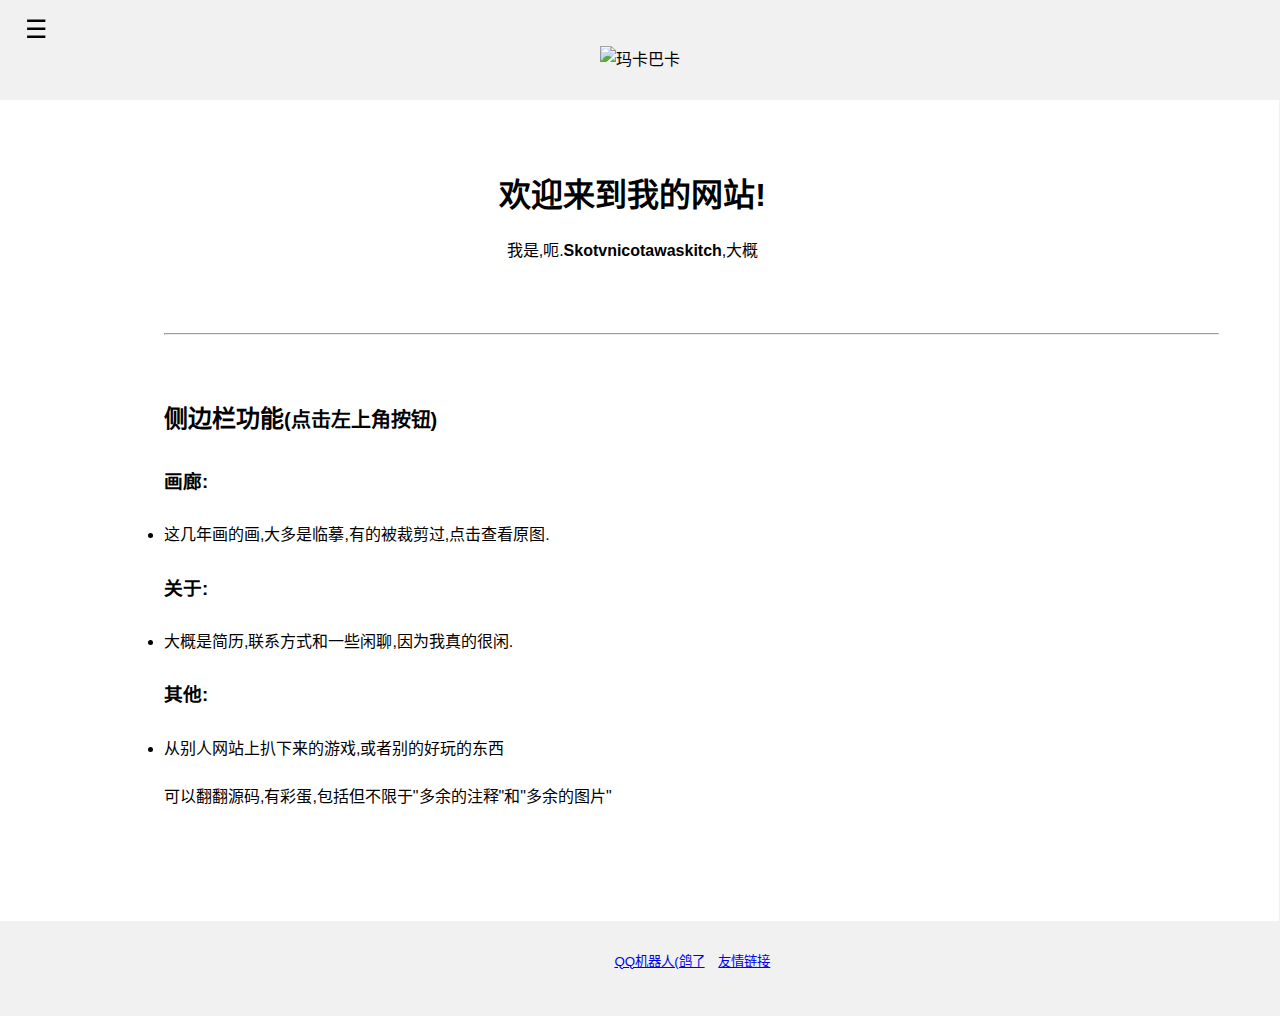
==== index.html @ 0372fd5f "Add files via upload" ====
<!DOCTYPE html>
<!-- HIIIIIIIIIII,你真的来看我的源码了 -->
<html lang="zh-CN">

<head>
  <meta charset="utf-8">
  <meta name="viewport" content="width=device-width, initial-scale=1" />
  <title>BRUH MOUMENT</title>
  <meta property="og:image" content="./img/icon.png" />
  <link rel="shortcut icon" href="./img/icon.png" type="image/x-icon">
  <link rel="stylesheet" type="text/css" href="index.css">
  <link rel="stylesheet" type="text/css" href="sidebar.css">
  <script src="sidebar.js"></script>

</head>

<body style="background-color: #f1f1f1;">

  <ul>
    <!-- 展开按钮 -->
    <span style="
      font-size:25px;
      cursor:pointer;
      margin-left: 10px;
      padding: 15px;
      position: fixed;
      " onclick="openNav()">&#9776;</span>
    <!-- 侧边栏 -->
    <div id="mySidenav" class="sidenav">
      <div style="
      padding: 50px;
      margin-left: -5%;
      margin-bottom: 5%;
      margin-top: -8%;
      text-align: center;
      ">
        <font size="4">Skot's Website</font>
      </div>
      <!-- 收起按钮,选项卡 -->
      <a href="javascript:void(0)" class="closebtn" onclick="closeNav()">&times;</a>
      <li><a class="active" href="./index.html">
          <img src="./img/home.png" class="imgPlace" width="25px" height="25px"> 主页</a></li>
      <li><a href="./painting.html">
          <img src="./img/pic.png" class="imgPlace" width="25px" height="25px"> 画廊</a></li>
      <li><a href="./about.html">
          <img src="./img/about.png" class="imgPlace" width="25px" height="25px"> 关于</a></li>
      <li><a href="./other.html">
          <img src="./img/other.png" class="imgPlace" width="25px" height="25px"> 其他</a></li>
    </div>
  </ul>

  <div id="main">
    <!-- 玛卡巴卡 -->
    <div style="text-align:center; padding: 30px;">
      <img alt="玛卡巴卡" src="https://y.gtimg.cn/music/photo_new/T002R300x300M000003NSjr82AJs1n_1.jpg?max_age=2592000"
        width="120px" height="120px padding-left:55%">
    </div>
    <div class="bg" style="text-align: center;">
      <div>
        <br>
        <h1>欢迎来到我的网站!</h1>
        <p>我是,呃.<strong>Skotvnicotawaskitch</strong>,大概</p>
        <br>
      </div>
      <div style="
      text-align:left;
      padding: 30px;
      padding-left:12%;
      line-height:2;
      ">
        <hr>
        <br>
        <h2>侧边栏功能<small>(点击左上角按钮)</small></h2>
        <!-- 有什么好介绍的,点进去不就知道了吗 -->
        <h3>画廊:</h3>
        <li>这几年画的画,大多是临摹,有的被裁剪过,点击查看原图.</li>
        <h3>关于:</h3>
        <li>大概是简历,联系方式和一些闲聊,因为我真的很闲.</li>
        <h3>其他:</h3>
        <li>从别人网站上扒下来的游戏,或者别的好玩的东西</li>
        <p>可以翻翻源码,有彩蛋,包括但不限于"多余的注释"和"多余的图片"</p>
        <!-- 是谁在迫害咪酱? -->
        <br>
      </div>

    </div>
    <div style=" text-align:center; padding: 30px; padding-left:10%;">
      <small>
        <a style="margin: 10px" href="./robot.html/" target="_blank" rel="noopener noreferrer">QQ机器人(鸽了</a>
        <a href="https://space.bilibili.com/34786453" target="_blank" rel="noopener noreferrer">友情链接</a>
        </span>
      </small>
    </div>
  </div>
</body>

</html>
---- index.css ----
body {
  margin: 0;
  font-family: "Lato", sans-serif;
}
ul {
  list-style-type: none;
  margin: 0;
  padding: 0;
}
li a {
  display: block;
  color: #000;
  padding: 8px 16px;
  text-decoration: none;
}
li a.active {
  background-color: #4caf50;
  color: white;
}
li a:hover:not(.active) {
  background-color: #555;
  color: white;
}
/* 123 */
.background {
  background-color: #f1f1f1;
  text-align: center;
  padding: 30px;
  padding-left: 5%;
  margin: 0;
}

.bg {
  background-color: #fff;
  padding: 30px;
  margin-left: -30px;
  margin-right: -15px;
}
.text_line {
  clear: both;
  margin-bottom: 2px;
  padding: 15px;
  text-align: left;
}

.imgPlace {
  position: relative;
  top: 7px;
}

/* 侧边栏 */
.sidenav {
  height: 100%;
  width: 0;
  position: fixed;
  z-index: 1;
  top: 0;
  left: 0;
  background-color: #fff;
  overflow-x: hidden;
  transition: 0.5s;
  padding-top: 60px;
  box-shadow: 0px 1px 1px #555;
}

.sidenav a {
  padding: 8px 8px 8px 32px;
  text-decoration: none;
  color: #818181;
  display: block;
  transition: 0.3s;
}

.sidenav a:hover,
.offcanvas a:focus {
  color: #4caf50;
}

.sidenav .closebtn {
  position: absolute;
  top: 0;
  left: -10px;
  font-size: 36px;
}

#main {
  transition: margin-left 0.5s;
  padding: 16px;
}

@media screen and (max-height: 450px) {
  .sidenav {
    padding-top: 15px;
  }
  .sidenav a {
    font-size: 18px;
  }
}
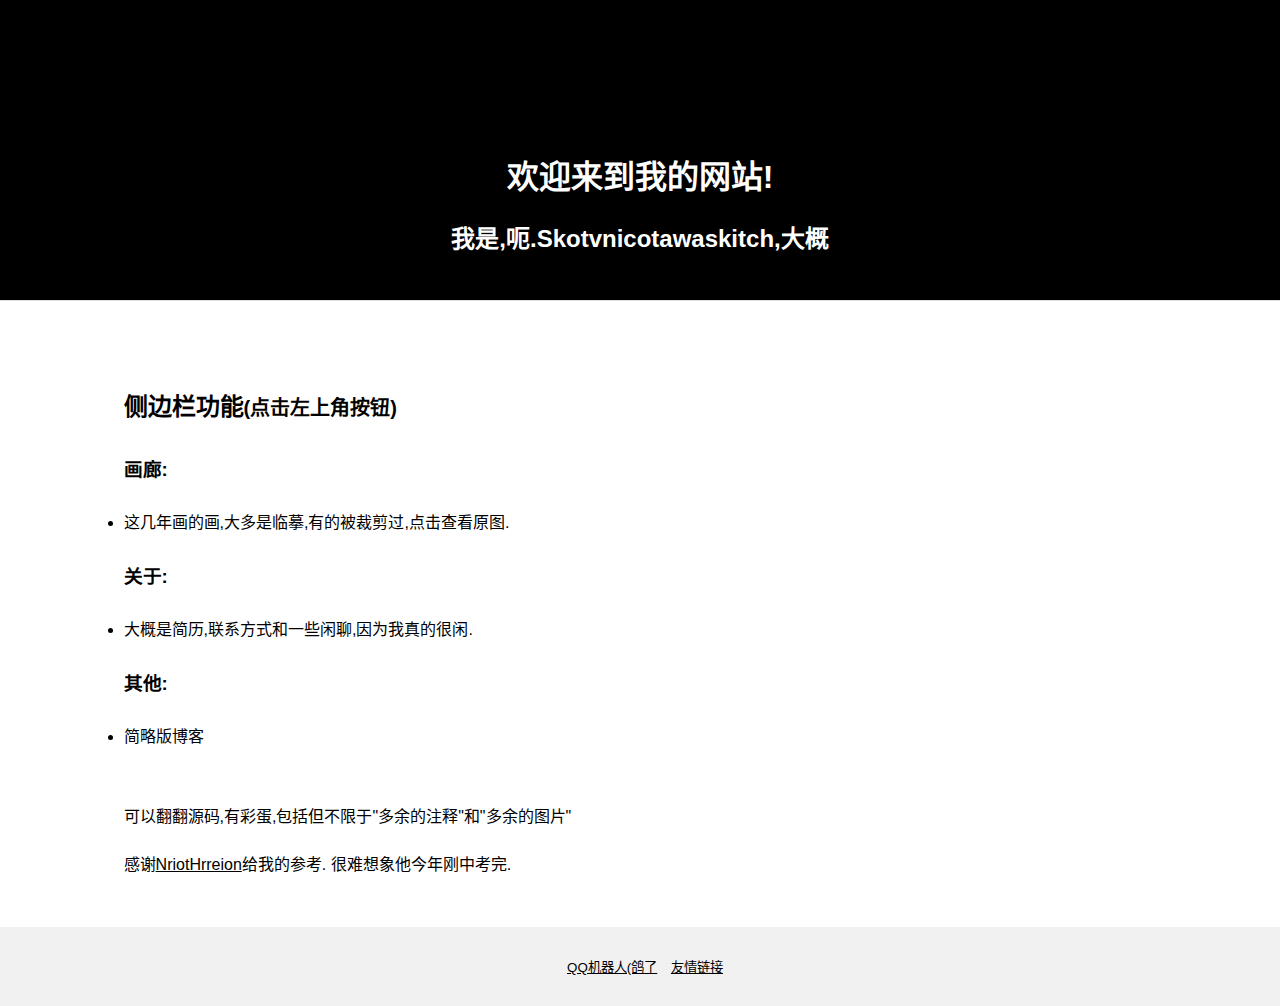
==== commit d89fface: "Add files via upload" ====
--- a/index.html
+++ b/index.html
@@ -6,25 +6,36 @@
   <meta charset="utf-8">
   <meta name="viewport" content="width=device-width, initial-scale=1" />
   <title>BRUH MOUMENT</title>
-  <meta property="og:image" content="./img/icon.png" />
-  <link rel="shortcut icon" href="./img/icon.png" type="image/x-icon">
+  <link rel="icon" href="./img/favicon.ico" type="image/x-icon">
   <link rel="stylesheet" type="text/css" href="index.css">
+  <link rel="stylesheet" type="text/css" href="li.css">
   <link rel="stylesheet" type="text/css" href="sidebar.css">
   <script src="sidebar.js"></script>
 
 </head>
 
-<body style="background-color: #f1f1f1;">
+<body id="main" style="background-color: #f1f1f1;margin: 0;padding: 0;">
+  <!-- 图 -->
+  <header id="header">
+    <div id="banner"></div>
+    <div id="header-outer" class="outer">
+      <div id="header-title" class="inner">
+        <h1 id="logo-wrap">欢迎来到我的网站!</h1>
+        <h2 id="subtitle-wrap">我是,呃.<strong>Skotvnicotawaskitch</strong>,大概</h2>
+      </div>
+      <!-- 展开按钮 -->
+      <span id="header-inner" class="inner" onclick="openNav()" style="
+        font-size:25px;
+        cursor:pointer;
+        margin-left: -140px;
+        padding: 15px;
+        position: fixed;
+        ">&#9776;</span>
+    </div>
+  </header>
 
   <ul>
-    <!-- 展开按钮 -->
-    <span style="
-      font-size:25px;
-      cursor:pointer;
-      margin-left: 10px;
-      padding: 15px;
-      position: fixed;
-      " onclick="openNav()">&#9776;</span>
+
     <!-- 侧边栏 -->
     <div id="mySidenav" class="sidenav">
       <div style="
@@ -49,48 +60,48 @@
     </div>
   </ul>
 
-  <div id="main">
-    <!-- 玛卡巴卡 -->
+
+  <div>
+
+    <!-- 
     <div style="text-align:center; padding: 30px;">
       <img alt="玛卡巴卡" src="https://y.gtimg.cn/music/photo_new/T002R300x300M000003NSjr82AJs1n_1.jpg?max_age=2592000"
         width="120px" height="120px padding-left:55%">
+      <h1>欢迎来到我的网站!</h1>
+      <p>我是,呃.<strong>Skotvnicotawaskitch</strong>,大概</p>
     </div>
-    <div class="bg" style="text-align: center;">
-      <div>
-        <br>
-        <h1>欢迎来到我的网站!</h1>
-        <p>我是,呃.<strong>Skotvnicotawaskitch</strong>,大概</p>
-        <br>
-      </div>
-      <div style="
+   -->
+    <div class="bg" style="
       text-align:left;
       padding: 30px;
       padding-left:12%;
       line-height:2;
       ">
-        <hr>
-        <br>
-        <h2>侧边栏功能<small>(点击左上角按钮)</small></h2>
-        <!-- 有什么好介绍的,点进去不就知道了吗 -->
-        <h3>画廊:</h3>
-        <li>这几年画的画,大多是临摹,有的被裁剪过,点击查看原图.</li>
-        <h3>关于:</h3>
-        <li>大概是简历,联系方式和一些闲聊,因为我真的很闲.</li>
-        <h3>其他:</h3>
-        <li>从别人网站上扒下来的游戏,或者别的好玩的东西</li>
-        <p>可以翻翻源码,有彩蛋,包括但不限于"多余的注释"和"多余的图片"</p>
-        <!-- 是谁在迫害咪酱? -->
-        <br>
-      </div>
+      <br>
+      <h2>侧边栏功能<small>(点击左上角按钮)</small></h2>
+      <!-- 有什么好介绍的,点进去不就知道了吗 -->
+      <h3>画廊:</h3>
+      <li>这几年画的画,大多是临摹,有的被裁剪过,点击查看原图.</li>
+      <h3>关于:</h3>
+      <li>大概是简历,联系方式和一些闲聊,因为我真的很闲.</li>
+      <h3>其他:</h3>
+      <li>简略版博客</li>
+      <br>
+      <p>可以翻翻源码,有彩蛋,包括但不限于"多余的注释"和"多余的图片"</p>
+      <!-- 是谁在迫害咪酱? -->
+      <p>
+        感谢<a href="https://github.com/NriotHrreion">NriotHrreion</a>给我的参考. 很难想象他今年刚中考完.
+      </p>
+    </div>
 
-    </div>
-    <div style=" text-align:center; padding: 30px; padding-left:10%;">
-      <small>
-        <a style="margin: 10px" href="./robot.html/" target="_blank" rel="noopener noreferrer">QQ机器人(鸽了</a>
-        <a href="https://space.bilibili.com/34786453" target="_blank" rel="noopener noreferrer">友情链接</a>
-        </span>
-      </small>
-    </div>
+  </div>
+  <div style=" text-align:center; padding: 30px 0;">
+    <small>
+      <a style="margin: 10px" href="./robot.html/" target="_blank" rel="noopener noreferrer">QQ机器人(鸽了</a>
+      <a href="https://space.bilibili.com/34786453" target="_blank" rel="noopener noreferrer">友情链接</a>
+      </span>
+    </small>
+  </div>
   </div>
 </body>
 
--- a/index.css
+++ b/index.css
@@ -20,6 +20,9 @@
 li a:hover:not(.active) {
   background-color: #555;
   color: white;
+}
+a:link {
+  color: #000;
 }
 /* 123 */
 .background {
@@ -96,3 +99,69 @@
     font-size: 18px;
   }
 }
+
+/* 图 */
+#header {
+  height: 300px;
+  position: relative;
+  border-bottom: 1px solid #ddd;
+}
+#header-outer {
+  height: 100%;
+  position: relative;
+}
+.outer {
+  max-width: 1220px;
+  margin: 0 auto;
+  padding: 0 20px;
+}
+#header-title {
+  text-align: center;
+  height: 40px;
+  position: absolute;
+  top: 50%;
+  left: 0;
+  margin-top: -20px;
+  color: #fff;
+}
+.inner {
+  display: inline;
+  float: left;
+  width: 98.33333333333333%;
+  margin: 0 0.833333333333333%;
+}
+#banner {
+  position: absolute;
+  top: 0;
+  left: 0;
+  width: 100%;
+  height: 100%;
+  background: url(./img/pic4.jpg) center #000;
+  background-size: cover;
+  z-index: -1;
+}
+#logo {
+  font-weight: 800;
+  font-size: 40px;
+  line-height: 40px;
+  letter-spacing: 2px;
+}
+#logo,
+#subtitle {
+  text-decoration: none;
+  color: #fff;
+  font-weight: 300;
+  text-shadow: 0 1px 4px rgb(0 0 0 / 30%);
+}
+#subtitle-wrap {
+  margin-top: 16px;
+}
+#subtitle {
+  font-size: 16px;
+  line-height: 16px;
+  letter-spacing: 1px;
+}
+#main-nav {
+  float: left;
+  margin-left: -150px;
+}
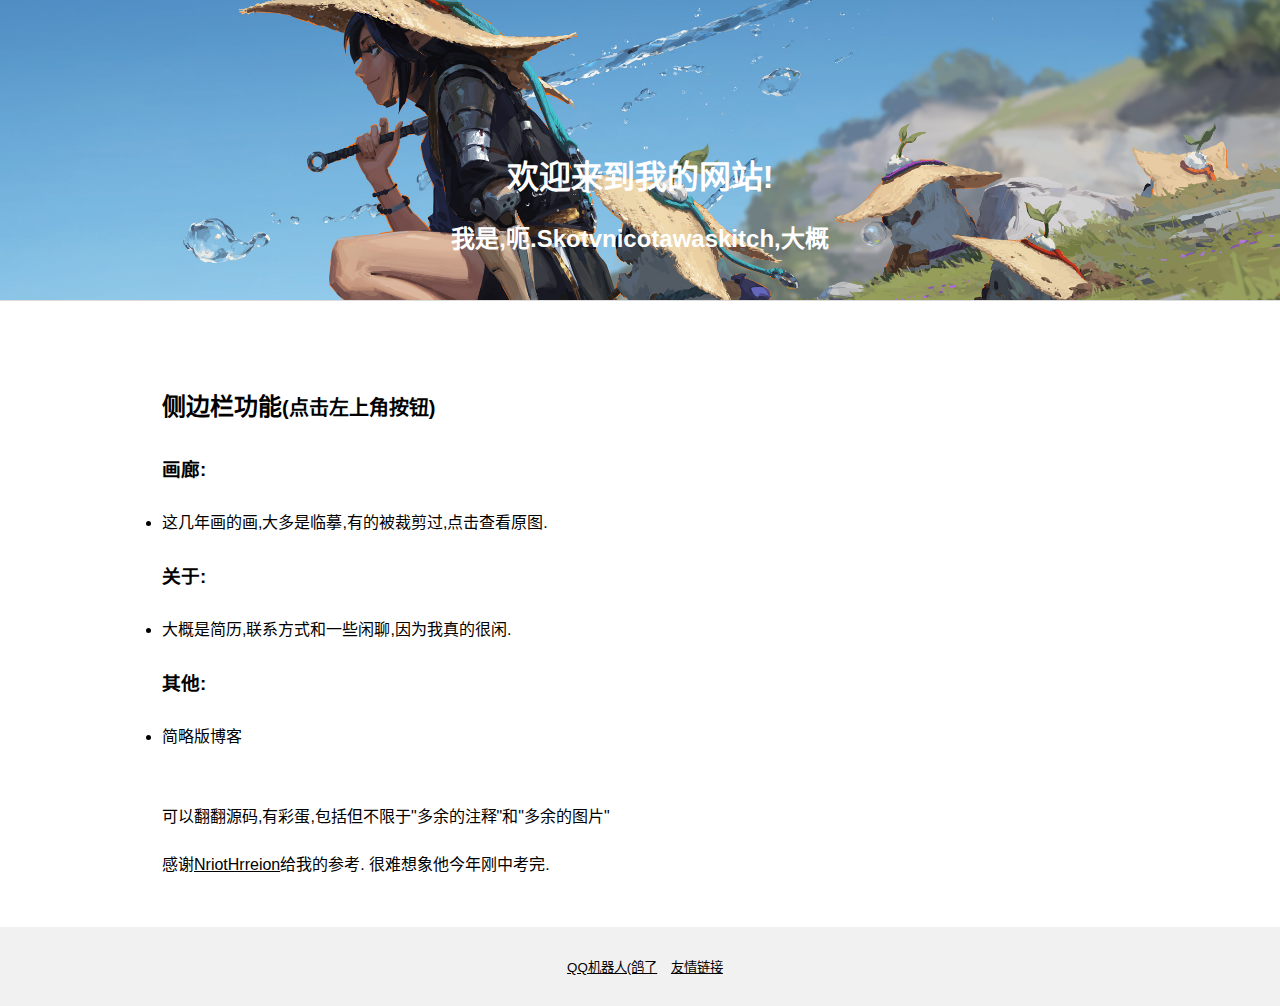
==== commit 5c629ab0: "Add files via upload" ====
--- a/index.html
+++ b/index.html
@@ -74,7 +74,7 @@
     <div class="bg" style="
       text-align:left;
       padding: 30px;
-      padding-left:12%;
+      padding-left:15%;
       line-height:2;
       ">
       <br>
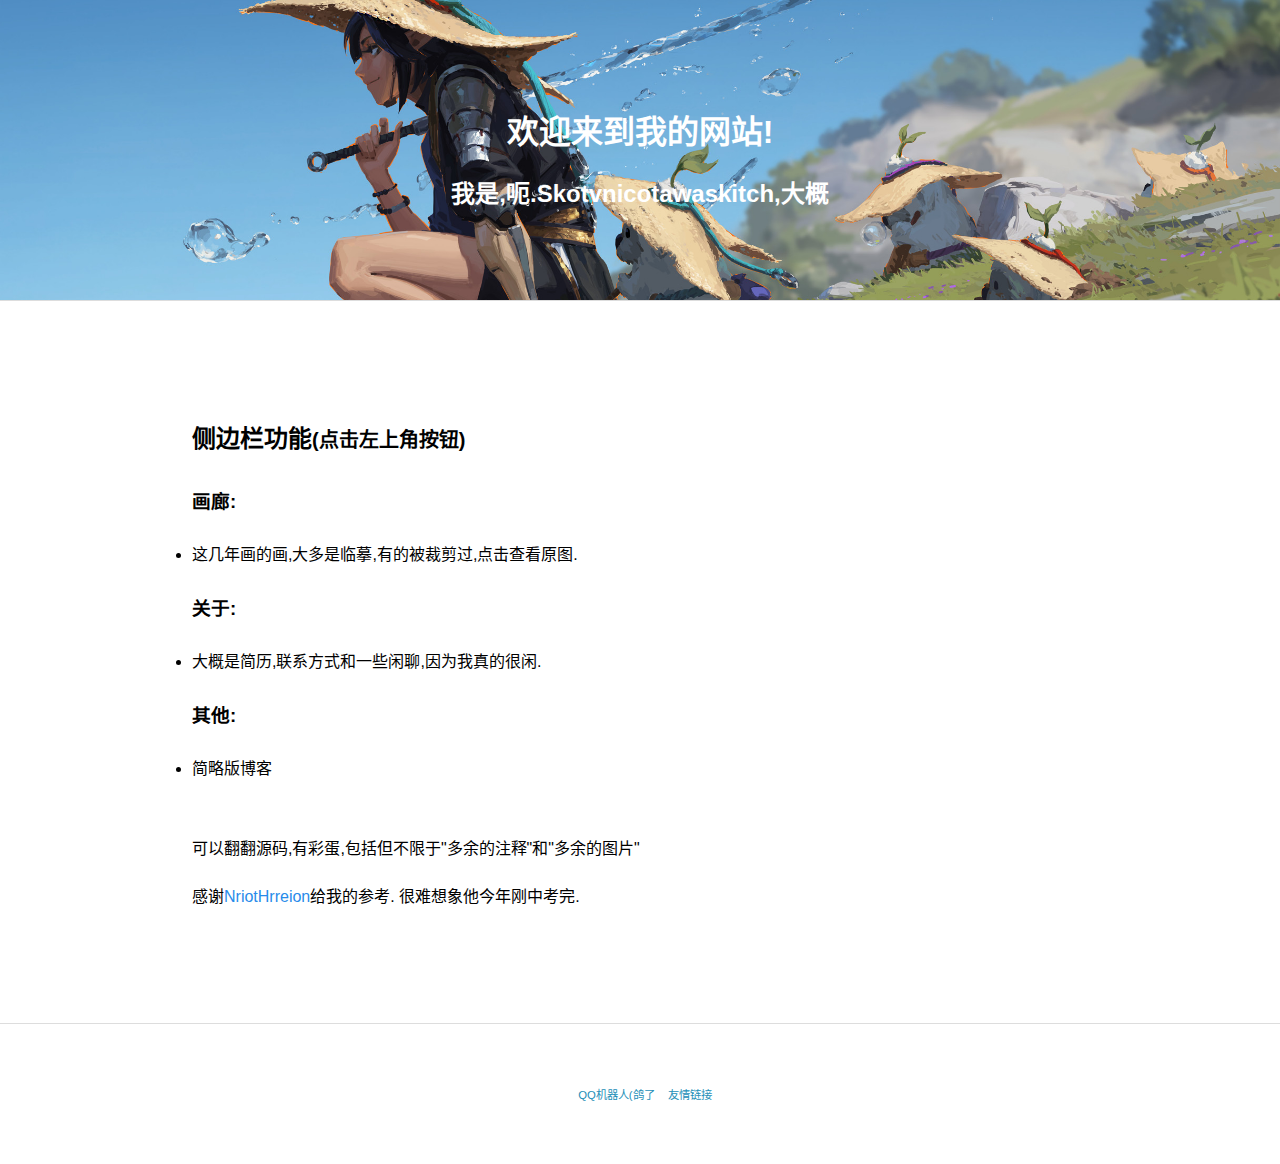
==== commit f44af2b2: "Add files via upload" ====
--- a/index.html
+++ b/index.html
@@ -11,10 +11,12 @@
   <link rel="stylesheet" type="text/css" href="li.css">
   <link rel="stylesheet" type="text/css" href="sidebar.css">
   <script src="sidebar.js"></script>
+  <style>
 
+  </style>
 </head>
 
-<body id="main" style="background-color: #f1f1f1;margin: 0;padding: 0;">
+<body id="main" style="margin: 0;padding: 0;">
   <!-- 图 -->
   <header id="header">
     <div id="banner"></div>
@@ -37,7 +39,7 @@
   <ul>
 
     <!-- 侧边栏 -->
-    <div id="mySidenav" class="sidenav">
+    <div id="mySidenav" class="sidenav singlea">
       <div style="
       padding: 50px;
       margin-left: -5%;
@@ -49,13 +51,13 @@
       </div>
       <!-- 收起按钮,选项卡 -->
       <a href="javascript:void(0)" class="closebtn" onclick="closeNav()">&times;</a>
-      <li><a class="active" href="./index.html">
+      <li class="li"><a class="active" href="./index.html">
           <img src="./img/home.png" class="imgPlace" width="25px" height="25px"> 主页</a></li>
-      <li><a href="./painting.html">
+      <li class="li"><a href="./painting.html">
           <img src="./img/pic.png" class="imgPlace" width="25px" height="25px"> 画廊</a></li>
-      <li><a href="./about.html">
+      <li class="li"><a href="./about.html">
           <img src="./img/about.png" class="imgPlace" width="25px" height="25px"> 关于</a></li>
-      <li><a href="./other.html">
+      <li class="li"><a href="./other.html">
           <img src="./img/other.png" class="imgPlace" width="25px" height="25px"> 其他</a></li>
     </div>
   </ul>
@@ -72,12 +74,11 @@
     </div>
    -->
     <div class="bg" style="
-      text-align:left;
       padding: 30px;
       padding-left:15%;
       line-height:2;
       ">
-      <br>
+      <br><br>
       <h2>侧边栏功能<small>(点击左上角按钮)</small></h2>
       <!-- 有什么好介绍的,点进去不就知道了吗 -->
       <h3>画廊:</h3>
@@ -90,19 +91,21 @@
       <p>可以翻翻源码,有彩蛋,包括但不限于"多余的注释"和"多余的图片"</p>
       <!-- 是谁在迫害咪酱? -->
       <p>
-        感谢<a href="https://github.com/NriotHrreion">NriotHrreion</a>给我的参考. 很难想象他今年刚中考完.
+        感谢<a href="https://github.com/NriotHrreion" target="_blank">NriotHrreion</a>给我的参考. 很难想象他今年刚中考完.
       </p>
+      <br><br>
     </div>
+  </div>
 
-  </div>
-  <div style=" text-align:center; padding: 30px 0;">
-    <small>
-      <a style="margin: 10px" href="./robot.html/" target="_blank" rel="noopener noreferrer">QQ机器人(鸽了</a>
-      <a href="https://space.bilibili.com/34786453" target="_blank" rel="noopener noreferrer">友情链接</a>
-      </span>
-    </small>
-  </div>
-  </div>
+  <footer id="footer" class="singleb" style=" text-align:center; padding: 70px 0;">
+    <div id="footer-info" class="inner" style="margin-top: -10px;">
+      <small>
+        <a style="margin: 10px" href="./robot.html/" target="_blank" rel="noopener noreferrer">QQ机器人(鸽了</a>
+        <a href="https://space.bilibili.com/34786453" target="_blank" rel="noopener noreferrer">友情链接</a>
+        </span>
+      </small>
+    </div>
+  </footer>
 </body>
 
 </html>--- a/index.css
+++ b/index.css
@@ -7,22 +7,52 @@
   margin: 0;
   padding: 0;
 }
-li a {
+
+/* 链接 */
+a:link {
+  color: #288bea;
+  text-decoration: none;
+}
+a:visited {
+  color: #288bea;
+  text-decoration: none;
+}
+a:hover {
+  text-decoration: underline;
+}
+.li a {
   display: block;
   color: #000;
   padding: 8px 16px;
   text-decoration: none;
 }
-li a.active {
-  background-color: #4caf50;
+.li a.active {
+  background-color: #288bea;
   color: white;
 }
-li a:hover:not(.active) {
+.li a:hover:not(.active) {
   background-color: #555;
   color: white;
 }
-a:link {
-  color: #000;
+
+.singlea a:link {
+  color: #000;
+}
+.singlea a:visited {
+  color: #000;
+}
+.singlea a:hover {
+  color: #000;
+}
+
+.singleb a:link {
+  color: #258fb8;
+}
+.singleb a:visited {
+  color: #258fb8;
+}
+.singleb a:hover {
+  color: #258fb8;
 }
 /* 123 */
 .background {
@@ -32,12 +62,22 @@
   padding-left: 5%;
   margin: 0;
 }
+#footer {
+  padding: 50px 0;
+  border-top: 1px solid #ddd;
+  color: #999;
+}
+footer {
+  display: block;
+}
+#footer-info {
+  line-height: 1.6em;
+  font-size: 0.85em;
+}
 
 .bg {
   background-color: #fff;
   padding: 30px;
-  margin-left: -30px;
-  margin-right: -15px;
 }
 .text_line {
   clear: both;
@@ -76,7 +116,7 @@
 
 .sidenav a:hover,
 .offcanvas a:focus {
-  color: #4caf50;
+  color: #288bea;
 }
 
 .sidenav .closebtn {
@@ -119,7 +159,7 @@
   text-align: center;
   height: 40px;
   position: absolute;
-  top: 50%;
+  top: 35%;
   left: 0;
   margin-top: -20px;
   color: #fff;
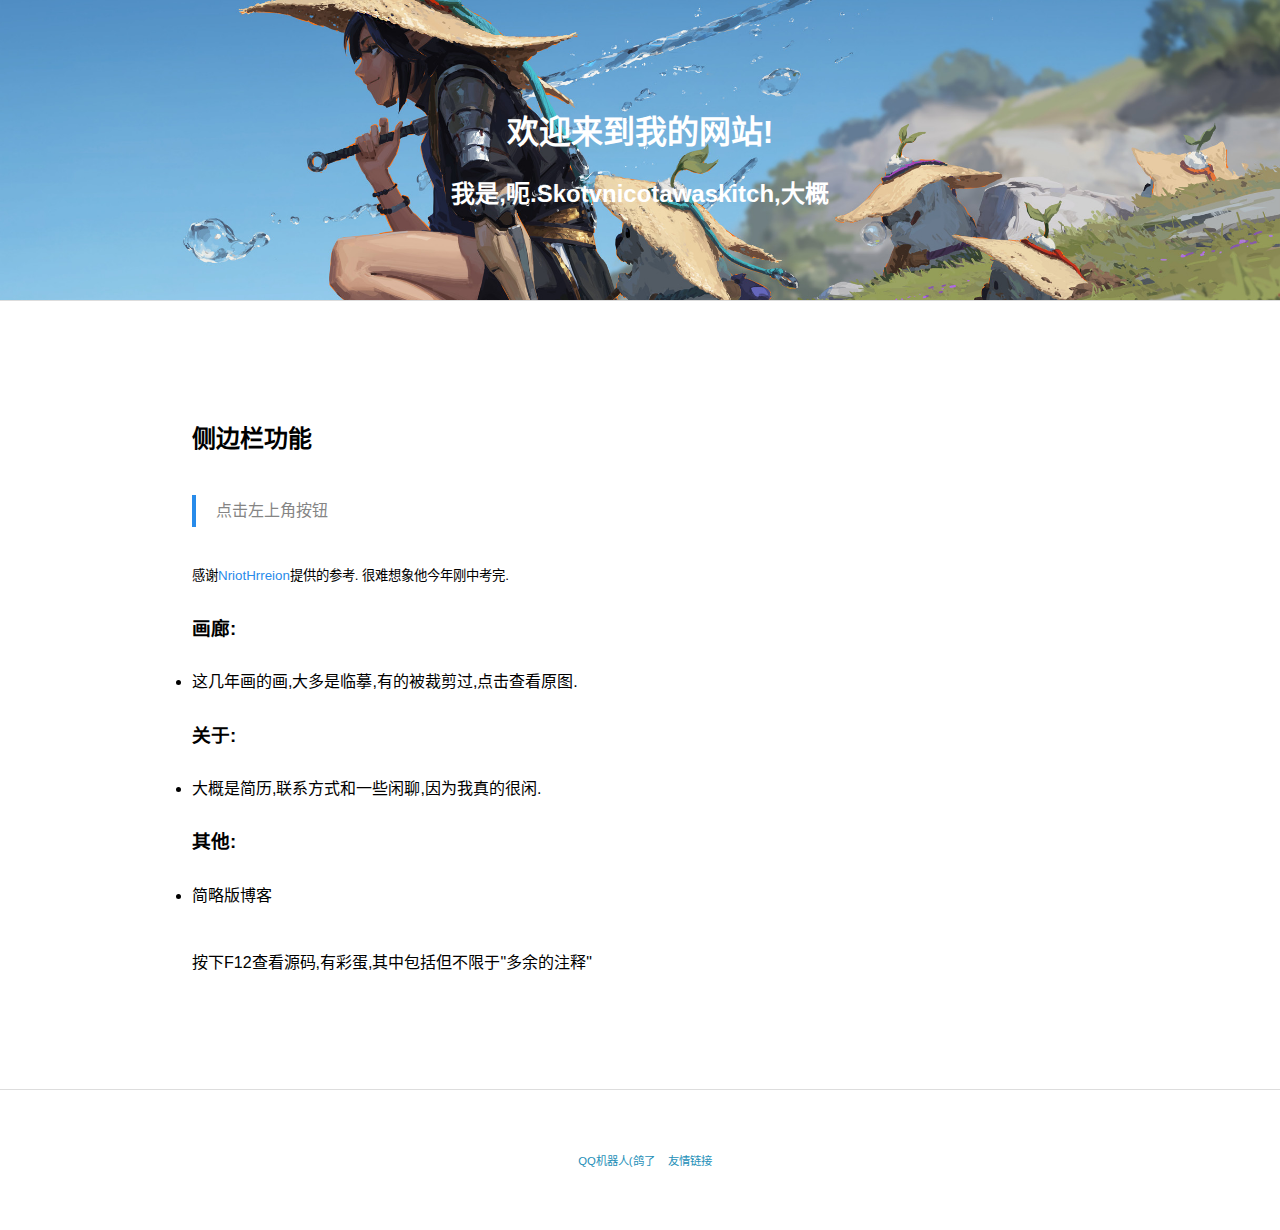
==== commit dd515351: "Add files via upload" ====
--- a/index.html
+++ b/index.html
@@ -36,16 +36,18 @@
     </div>
   </header>
 
-  <ul>
 
-    <!-- 侧边栏 -->
-    <div id="mySidenav" class="sidenav singlea">
+
+  <!-- 侧边栏 -->
+  <div id="mySidenav" class="sidenav singlea">
+    <ul>
       <div style="
       padding: 50px;
       margin-left: -5%;
       margin-bottom: 5%;
-      margin-top: -8%;
+      margin-top: -5%;
       text-align: center;
+      font-weight: 300;
       ">
         <font size="4">Skot's Website</font>
       </div>
@@ -59,44 +61,46 @@
           <img src="./img/about.png" class="imgPlace" width="25px" height="25px"> 关于</a></li>
       <li class="li"><a href="./other.html">
           <img src="./img/other.png" class="imgPlace" width="25px" height="25px"> 其他</a></li>
-    </div>
-  </ul>
+    </ul>
+    <br><br>
+    <hr>
+    <ul style="margin: 6px 0;">
+      <h3 style="margin: 20px;">链接</h3>
+      <li><a href="https://github.com/Skotvnicotawaskitch" target="_blank" class="sidebar-link" title="Github">-
+          Github</a></li>
+      <li><a href="https://space.bilibili.com/453121194" target="_blank" class="sidebar-link" title="Bilibili">-
+          Bilibili</a></li>
+      <li><a href="mailto:ace_h57@foxmail.com" target="_blank" class="sidebar-link" title="E-mail">-
+          E-mail</a></li>
+    </ul>
+  </div>
+
+  <!-- 正文 -->
+  <div class="bg" style="
+    padding: 30px;
+    padding-left:15%;
+    line-height:2;
+    ">
+    <br><br>
+    <h2>侧边栏功能</h2>
+    <blockquote>点击左上角按钮</blockquote>
+    <!-- 有什么好介绍的,点进去不就知道了吗 -->
+    <small>
+      感谢<a href="https://github.com/NriotHrreion" target="_blank">NriotHrreion</a>提供的参考. 很难想象他今年刚中考完.
+    </small>
+    <h3>画廊:</h3>
+    <li>这几年画的画,大多是临摹,有的被裁剪过,点击查看原图.</li>
+    <h3>关于:</h3>
+    <li>大概是简历,联系方式和一些闲聊,因为我真的很闲.</li>
+    <h3>其他:</h3>
+    <li>简略版博客</li>
+    <p style="margin-top: 35px;">按下F12查看源码,有彩蛋,其中包括但不限于"多余的注释"</p>
+    <!-- 是谁在迫害咪酱? -->
 
 
-  <div>
-
-    <!-- 
-    <div style="text-align:center; padding: 30px;">
-      <img alt="玛卡巴卡" src="https://y.gtimg.cn/music/photo_new/T002R300x300M000003NSjr82AJs1n_1.jpg?max_age=2592000"
-        width="120px" height="120px padding-left:55%">
-      <h1>欢迎来到我的网站!</h1>
-      <p>我是,呃.<strong>Skotvnicotawaskitch</strong>,大概</p>
-    </div>
-   -->
-    <div class="bg" style="
-      padding: 30px;
-      padding-left:15%;
-      line-height:2;
-      ">
-      <br><br>
-      <h2>侧边栏功能<small>(点击左上角按钮)</small></h2>
-      <!-- 有什么好介绍的,点进去不就知道了吗 -->
-      <h3>画廊:</h3>
-      <li>这几年画的画,大多是临摹,有的被裁剪过,点击查看原图.</li>
-      <h3>关于:</h3>
-      <li>大概是简历,联系方式和一些闲聊,因为我真的很闲.</li>
-      <h3>其他:</h3>
-      <li>简略版博客</li>
-      <br>
-      <p>可以翻翻源码,有彩蛋,包括但不限于"多余的注释"和"多余的图片"</p>
-      <!-- 是谁在迫害咪酱? -->
-      <p>
-        感谢<a href="https://github.com/NriotHrreion" target="_blank">NriotHrreion</a>给我的参考. 很难想象他今年刚中考完.
-      </p>
-      <br><br>
-    </div>
+    <br><br>
   </div>
-
+  <!-- 尾 -->
   <footer id="footer" class="singleb" style=" text-align:center; padding: 70px 0;">
     <div id="footer-info" class="inner" style="margin-top: -10px;">
       <small>
--- a/index.css
+++ b/index.css
@@ -90,7 +90,12 @@
   position: relative;
   top: 7px;
 }
-
+blockquote {
+  border-left: 4px solid #288bea;
+  color: #858585;
+  margin: 2em 0;
+  padding-left: 20px;
+}
 /* 侧边栏 */
 .sidenav {
   height: 100%;
@@ -101,7 +106,7 @@
   left: 0;
   background-color: #fff;
   overflow-x: hidden;
-  transition: 0.5s;
+  transition: 0.4s;
   padding-top: 60px;
   box-shadow: 0px 1px 1px #555;
 }
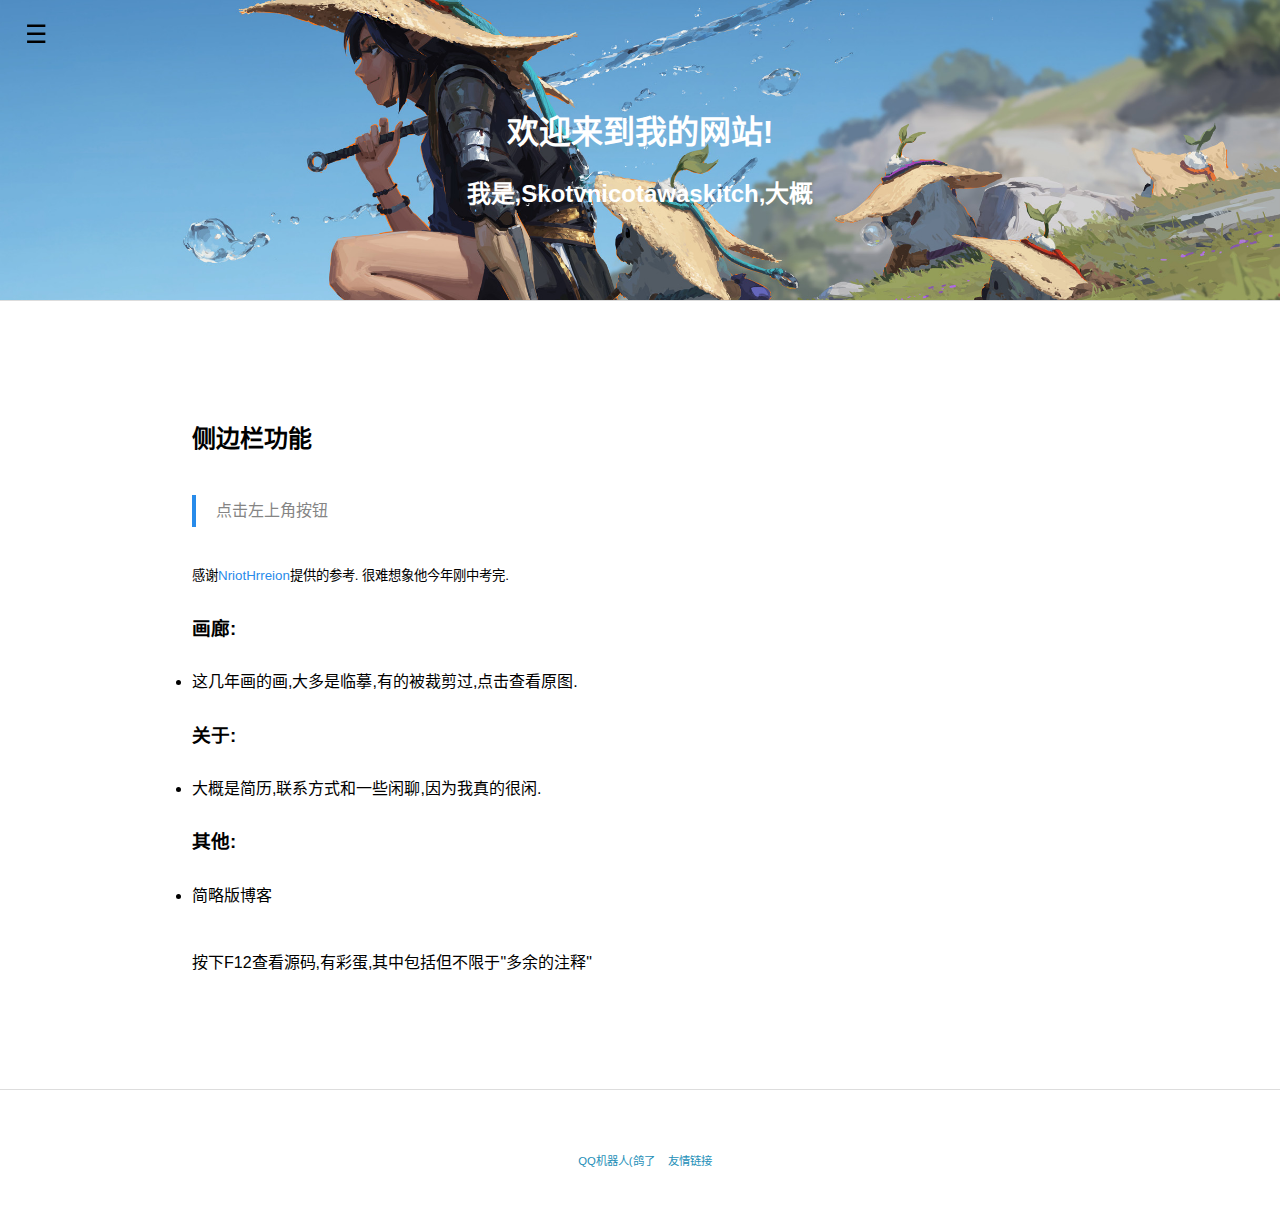
==== commit 77515cce: "Add files via upload" ====
--- a/index.html
+++ b/index.html
@@ -11,37 +11,37 @@
   <link rel="stylesheet" type="text/css" href="li.css">
   <link rel="stylesheet" type="text/css" href="sidebar.css">
   <script src="sidebar.js"></script>
-  <style>
-
-  </style>
 </head>
 
-<body id="main" style="margin: 0;padding: 0;">
-  <!-- 图 -->
-  <header id="header">
-    <div id="banner"></div>
-    <div id="header-outer" class="outer">
-      <div id="header-title" class="inner">
-        <h1 id="logo-wrap">欢迎来到我的网站!</h1>
-        <h2 id="subtitle-wrap">我是,呃.<strong>Skotvnicotawaskitch</strong>,大概</h2>
+<body>
+  <!-- 展开按钮 -->
+  <span onclick="openNav()" style="
+    font-size:25px;
+    cursor:pointer;
+    padding: 20px 25px;
+    position: fixed;
+    z-index: 2;
+    ">&#9776;
+  </span>
+  <div id="main" style="margin: 0;padding: 0;">
+    <!-- 图 -->
+    <header id="header" style="
+    background: url(./img/pic4.jpg) center #000;
+    background-size: cover;
+    ">
+      <div id="banner"></div>
+      <div id="header-outer" class="outer">
+        <div id="header-title" class="inner">
+          <h1 id="logo-wrap">欢迎来到我的网站!</h1>
+          <h2 id="subtitle-wrap">我是,<strong>Skotvnicotawaskitch</strong>,大概</h2>
+        </div>
       </div>
-      <!-- 展开按钮 -->
-      <span id="header-inner" class="inner" onclick="openNav()" style="
-        font-size:25px;
-        cursor:pointer;
-        margin-left: -140px;
-        padding: 15px;
-        position: fixed;
-        ">&#9776;</span>
-    </div>
-  </header>
+    </header>
 
-
-
-  <!-- 侧边栏 -->
-  <div id="mySidenav" class="sidenav singlea">
-    <ul>
-      <div style="
+    <!-- 侧边栏 -->
+    <div id="mySidenav" class="sidenav singlea" style="overflow: hidden;z-index: 3;">
+      <ul>
+        <div style="
       padding: 50px;
       margin-left: -5%;
       margin-bottom: 5%;
@@ -49,67 +49,68 @@
       text-align: center;
       font-weight: 300;
       ">
-        <font size="4">Skot's Website</font>
-      </div>
-      <!-- 收起按钮,选项卡 -->
-      <a href="javascript:void(0)" class="closebtn" onclick="closeNav()">&times;</a>
-      <li class="li"><a class="active" href="./index.html">
-          <img src="./img/home.png" class="imgPlace" width="25px" height="25px"> 主页</a></li>
-      <li class="li"><a href="./painting.html">
-          <img src="./img/pic.png" class="imgPlace" width="25px" height="25px"> 画廊</a></li>
-      <li class="li"><a href="./about.html">
-          <img src="./img/about.png" class="imgPlace" width="25px" height="25px"> 关于</a></li>
-      <li class="li"><a href="./other.html">
-          <img src="./img/other.png" class="imgPlace" width="25px" height="25px"> 其他</a></li>
-    </ul>
-    <br><br>
-    <hr>
-    <ul style="margin: 6px 0;">
-      <h3 style="margin: 20px;">链接</h3>
-      <li><a href="https://github.com/Skotvnicotawaskitch" target="_blank" class="sidebar-link" title="Github">-
-          Github</a></li>
-      <li><a href="https://space.bilibili.com/453121194" target="_blank" class="sidebar-link" title="Bilibili">-
-          Bilibili</a></li>
-      <li><a href="mailto:ace_h57@foxmail.com" target="_blank" class="sidebar-link" title="E-mail">-
-          E-mail</a></li>
-    </ul>
-  </div>
+          <font size="4">Skot's Website</font>
+        </div>
+        <!-- 收起按钮,选项卡 -->
+        <a href="javascript:void(0)" class="closebtn" onclick="closeNav()">&times;</a>
+        <li class="li"><a class="active" href="./index.html">
+            <img src="./img/home.png" class="imgPlace" width="25px" height="25px"> 主页</a></li>
+        <li class="li"><a href="./painting.html">
+            <img src="./img/pic.png" class="imgPlace" width="25px" height="25px"> 画廊</a></li>
+        <li class="li"><a href="./about.html">
+            <img src="./img/about.png" class="imgPlace" width="25px" height="25px"> 关于</a></li>
+        <li class="li"><a href="./other.html">
+            <img src="./img/other.png" class="imgPlace" width="25px" height="25px"> 其他</a></li>
+      </ul>
+      <br><br>
+      <hr>
+      <ul style="margin: 6px 0;">
+        <h3 style="margin: 20px;">链接</h3>
+        <li><a href="https://github.com/Skotvnicotawaskitch" target="_blank" class="sidebar-link" title="Github">-
+            Github</a></li>
+        <li><a href="https://space.bilibili.com/453121194" target="_blank" class="sidebar-link" title="Bilibili">-
+            Bilibili</a></li>
+        <li><a href="mailto:ace_h57@foxmail.com" target="_blank" class="sidebar-link" title="E-mail">-
+            E-mail</a></li>
+      </ul>
+    </div>
 
-  <!-- 正文 -->
-  <div class="bg" style="
+    <!-- 正文 -->
+    <div class="bg" style="
     padding: 30px;
     padding-left:15%;
     line-height:2;
     ">
-    <br><br>
-    <h2>侧边栏功能</h2>
-    <blockquote>点击左上角按钮</blockquote>
-    <!-- 有什么好介绍的,点进去不就知道了吗 -->
-    <small>
-      感谢<a href="https://github.com/NriotHrreion" target="_blank">NriotHrreion</a>提供的参考. 很难想象他今年刚中考完.
-    </small>
-    <h3>画廊:</h3>
-    <li>这几年画的画,大多是临摹,有的被裁剪过,点击查看原图.</li>
-    <h3>关于:</h3>
-    <li>大概是简历,联系方式和一些闲聊,因为我真的很闲.</li>
-    <h3>其他:</h3>
-    <li>简略版博客</li>
-    <p style="margin-top: 35px;">按下F12查看源码,有彩蛋,其中包括但不限于"多余的注释"</p>
-    <!-- 是谁在迫害咪酱? -->
+      <br><br>
+      <h2>侧边栏功能</h2>
+      <blockquote>点击左上角按钮</blockquote>
+      <!-- 有什么好介绍的,点进去不就知道了吗 -->
+      <small>
+        感谢<a href="https://github.com/NriotHrreion" target="_blank">NriotHrreion</a>提供的参考. 很难想象他今年刚中考完.
+      </small>
+      <h3>画廊:</h3>
+      <li>这几年画的画,大多是临摹,有的被裁剪过,点击查看原图.</li>
+      <h3>关于:</h3>
+      <li>大概是简历,联系方式和一些闲聊,因为我真的很闲.</li>
+      <h3>其他:</h3>
+      <li>简略版博客</li>
+      <p style="margin-top: 35px;">按下F12查看源码,有彩蛋,其中包括但不限于"多余的注释"</p>
+      <!-- 是谁在迫害咪酱? -->
 
 
-    <br><br>
+      <br><br>
+    </div>
+    <!-- 尾 -->
+    <footer id="footer" class="singleb" style=" text-align:center; padding: 70px 0;">
+      <div id="footer-info" class="inner" style="margin-top: -10px;">
+        <small>
+          <a style="margin: 10px" href="./robot.html/" target="_blank" rel="noopener noreferrer">QQ机器人(鸽了</a>
+          <a href="https://space.bilibili.com/34786453" target="_blank" rel="noopener noreferrer">友情链接</a>
+          </span>
+        </small>
+      </div>
+    </footer>
   </div>
-  <!-- 尾 -->
-  <footer id="footer" class="singleb" style=" text-align:center; padding: 70px 0;">
-    <div id="footer-info" class="inner" style="margin-top: -10px;">
-      <small>
-        <a style="margin: 10px" href="./robot.html/" target="_blank" rel="noopener noreferrer">QQ机器人(鸽了</a>
-        <a href="https://space.bilibili.com/34786453" target="_blank" rel="noopener noreferrer">友情链接</a>
-        </span>
-      </small>
-    </div>
-  </footer>
 </body>
 
 </html>--- a/index.css
+++ b/index.css
@@ -128,7 +128,7 @@
   position: absolute;
   top: 0;
   left: -10px;
-  font-size: 36px;
+  font-size: 40px;
 }
 
 #main {
@@ -181,8 +181,7 @@
   left: 0;
   width: 100%;
   height: 100%;
-  background: url(./img/pic4.jpg) center #000;
-  background-size: cover;
+
   z-index: -1;
 }
 #logo {
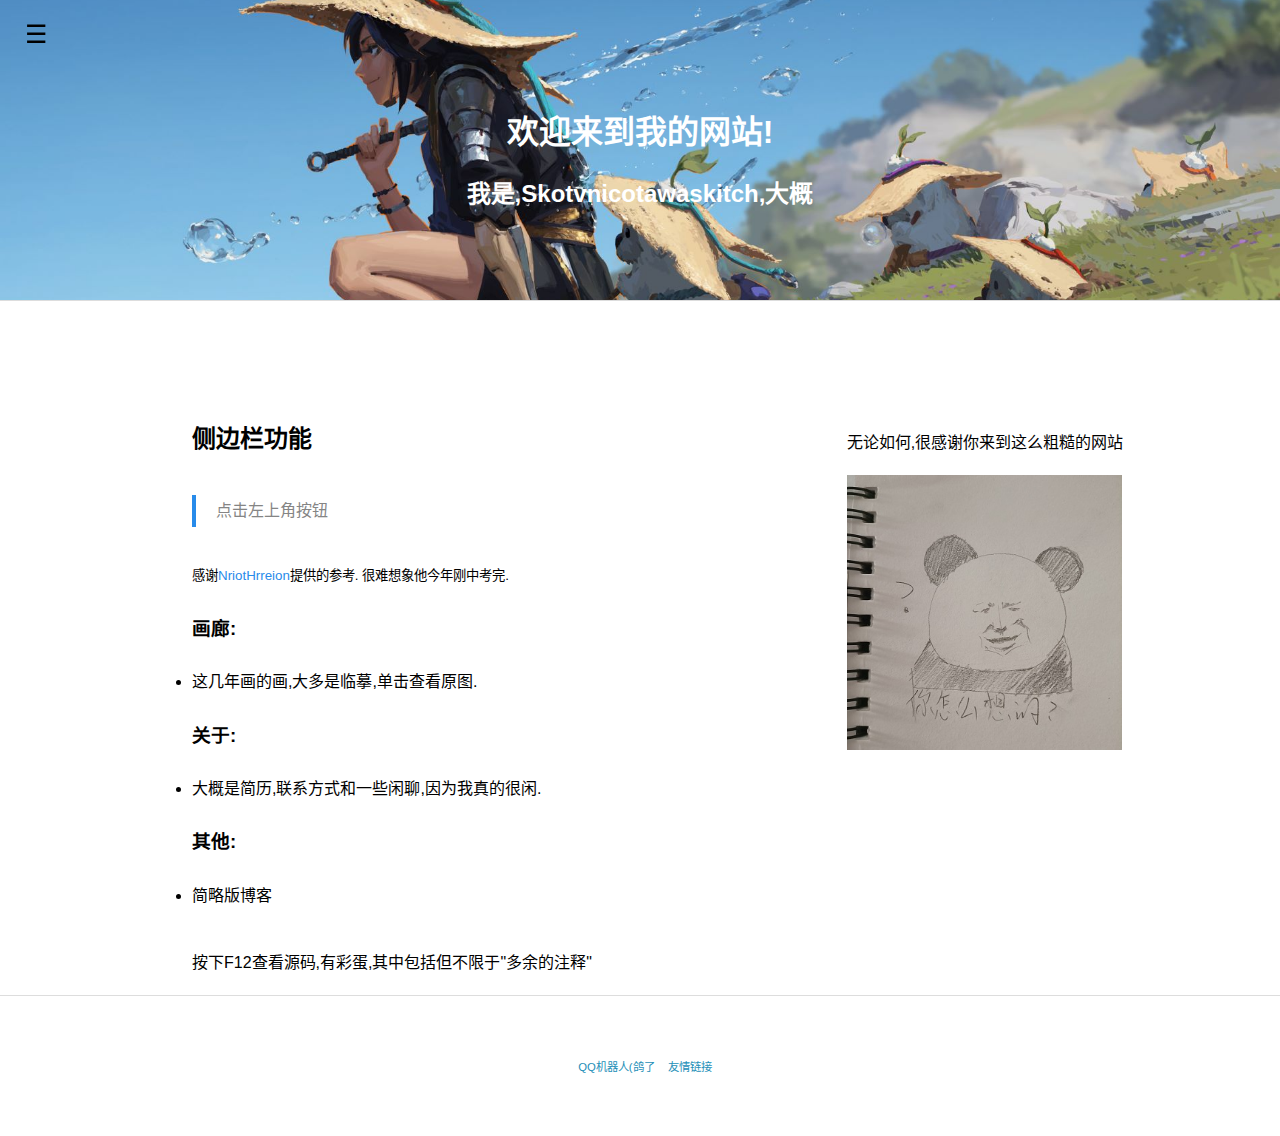
==== commit c970d864: "Add files via upload" ====
--- a/index.html
+++ b/index.html
@@ -1,5 +1,5 @@
 <!DOCTYPE html>
-<!-- HIIIIIIIIIII,你真的来看我的源码了 -->
+<!-- YOOOOOOOOO,真的有人看我源码 -->
 <html lang="zh-CN">
 
 <head>
@@ -8,8 +8,6 @@
   <title>BRUH MOUMENT</title>
   <link rel="icon" href="./img/favicon.ico" type="image/x-icon">
   <link rel="stylesheet" type="text/css" href="index.css">
-  <link rel="stylesheet" type="text/css" href="li.css">
-  <link rel="stylesheet" type="text/css" href="sidebar.css">
   <script src="sidebar.js"></script>
 </head>
 
@@ -81,22 +79,27 @@
     padding-left:15%;
     line-height:2;
     ">
-      <br><br>
-      <h2>侧边栏功能</h2>
-      <blockquote>点击左上角按钮</blockquote>
-      <!-- 有什么好介绍的,点进去不就知道了吗 -->
-      <small>
-        感谢<a href="https://github.com/NriotHrreion" target="_blank">NriotHrreion</a>提供的参考. 很难想象他今年刚中考完.
-      </small>
-      <h3>画廊:</h3>
-      <li>这几年画的画,大多是临摹,有的被裁剪过,点击查看原图.</li>
-      <h3>关于:</h3>
-      <li>大概是简历,联系方式和一些闲聊,因为我真的很闲.</li>
-      <h3>其他:</h3>
-      <li>简略版博客</li>
-      <p style="margin-top: 35px;">按下F12查看源码,有彩蛋,其中包括但不限于"多余的注释"</p>
-      <!-- 是谁在迫害咪酱? -->
-
+      <div class="leftcolumn">
+        <br><br>
+        <h2>侧边栏功能</h2>
+        <blockquote>点击左上角按钮</blockquote>
+        <!-- 有什么好介绍的,点进去不就知道了吗 -->
+        <small>
+          感谢<a href="https://github.com/NriotHrreion" target="_blank">NriotHrreion</a>提供的参考. 很难想象他今年刚中考完.
+        </small>
+        <h3>画廊:</h3>
+        <li>这几年画的画,大多是临摹,单击查看原图.</li>
+        <h3>关于:</h3>
+        <li>大概是简历,联系方式和一些闲聊,因为我真的很闲.</li>
+        <h3>其他:</h3>
+        <li>简略版博客</li>
+        <p style="margin-top: 35px;">按下F12查看源码,有彩蛋,其中包括但不限于"多余的注释"</p>
+        <!-- 是谁在迫害咪酱? -->
+      </div>
+      <div class="rightcolumn card">
+        <p>无论如何,很感谢你来到这么粗糙的网站</p>
+        <img src="./img/thumbnail/what.jpg" alt="" width="275" />
+      </div>
 
       <br><br>
     </div>
--- a/index.css
+++ b/index.css
@@ -6,6 +6,31 @@
   list-style-type: none;
   margin: 0;
   padding: 0;
+}
+
+/* 创建两列 */
+/* Left column */
+.leftcolumn {
+  float: left;
+  width: 50%;
+}
+/* 右侧栏 */
+.rightcolumn {
+  float: left;
+  width: 30%;
+  height: max-content;
+  margin-left: 10%;
+}
+/* 文章卡片 */
+.card {
+  padding: 20px;
+  margin-top: 60px;
+}
+/* 列后清除浮动 */
+.row:after {
+  content: "";
+  display: table;
+  clear: both;
 }
 
 /* 链接 */
@@ -66,6 +91,7 @@
   padding: 50px 0;
   border-top: 1px solid #ddd;
   color: #999;
+  clear: both;
 }
 footer {
   display: block;
